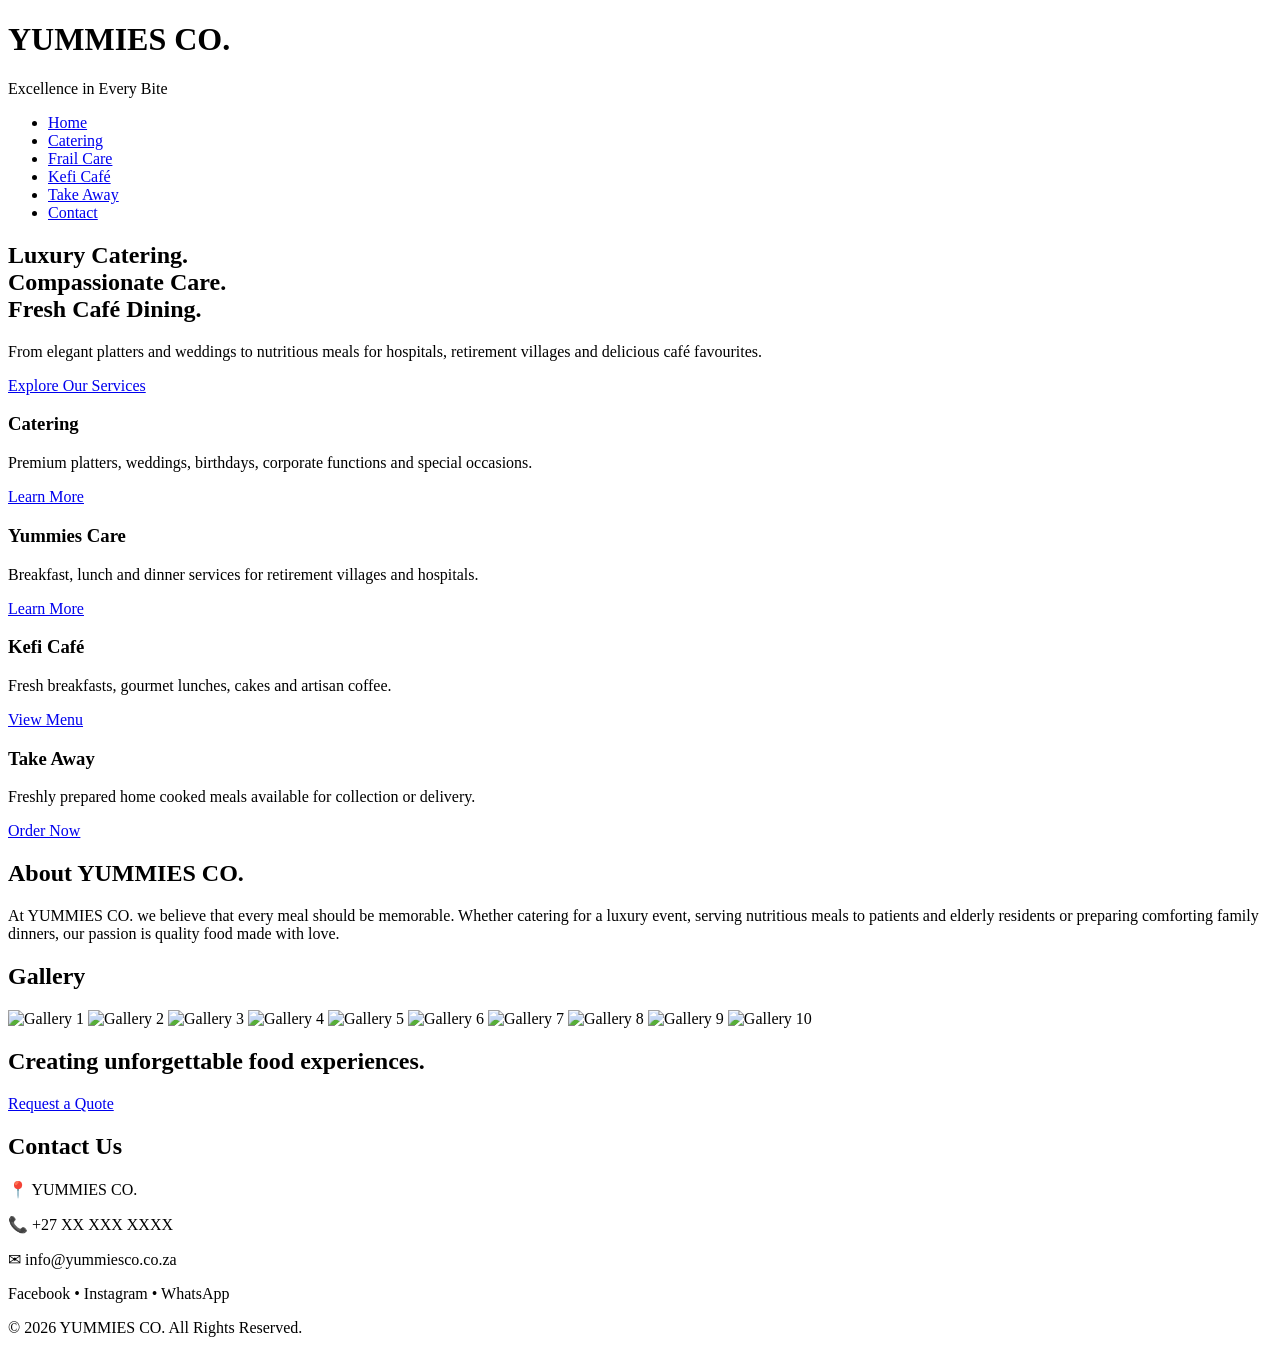
==== index.html @ e71e8993 "Create index.html" ====
<!DOCTYPE html>
<html lang="en">
<head>
<meta charset="UTF-8">
<meta name="viewport" content="width=device-width, initial-scale=1.0">
<title>YUMMIES CO | Catering • Care • Café • Take Away</title>

<link rel="stylesheet" href="style.css">

<link href="https://fonts.googleapis.com/css2?family=Cinzel:wght@400;600&family=Poppins:wght@300;400;500;600&display=swap" rel="stylesheet">

</head>

<body>

<header>

<div class="logo">
<h1>YUMMIES CO.</h1>
<p>Excellence in Every Bite</p>
</div>

<nav>
<ul>
<li><a href="index.html">Home</a></li>
<li><a href="catering.html">Catering</a></li>
<li><a href="frailcare.html">Frail Care</a></li>
<li><a href="kefi.html">Kefi Café</a></li>
<li><a href="takeaway.html">Take Away</a></li>
<li><a href="#contact">Contact</a></li>
</ul>
</nav>

</header>

<section class="hero">

<div class="hero-text">

<h2>Luxury Catering.<br>Compassionate Care.<br>Fresh Café Dining.</h2>

<p>
From elegant platters and weddings to nutritious meals for hospitals,
retirement villages and delicious café favourites.
</p>

<a href="catering.html" class="btn">
Explore Our Services
</a>

</div>

</section>

<section class="services">

<div class="card">
<h3>Catering</h3>

<p>
Premium platters, weddings, birthdays,
corporate functions and special occasions.
</p>

<a href="catering.html">Learn More</a>

</div>

<div class="card">
<h3>Yummies Care</h3>

<p>
Breakfast, lunch and dinner services for
retirement villages and hospitals.
</p>

<a href="frailcare.html">Learn More</a>

</div>

<div class="card">
<h3>Kefi Café</h3>

<p>
Fresh breakfasts, gourmet lunches,
cakes and artisan coffee.
</p>

<a href="kefi.html">View Menu</a>

</div>

<div class="card">
<h3>Take Away</h3>

<p>
Freshly prepared home cooked meals
available for collection or delivery.
</p>

<a href="takeaway.html">Order Now</a>

</div>

</section>

<section class="about">

<h2>About YUMMIES CO.</h2>

<p>

At YUMMIES CO. we believe that every meal should be memorable.
Whether catering for a luxury event, serving nutritious meals to
patients and elderly residents or preparing comforting family dinners,
our passion is quality food made with love.

</p>

</section>

<section class="gallery">

<h2>Gallery</h2>

<div class="gallery-grid">

<img src="images/home1.jpg" alt="Gallery 1">
<img src="images/home2.jpg" alt="Gallery 2">
<img src="images/home3.jpg" alt="Gallery 3">
<img src="images/home4.jpg" alt="Gallery 4">
<img src="images/home5.jpg" alt="Gallery 5">
<img src="images/home6.jpg" alt="Gallery 6">
<img src="images/home7.jpg" alt="Gallery 7">
<img src="images/home8.jpg" alt="Gallery 8">
<img src="images/home9.jpg" alt="Gallery 9">
<img src="images/home10.jpg" alt="Gallery 10">

</div>

</section>

<section class="cta">

<h2>Creating unforgettable food experiences.</h2>

<a href="catering.html" class="btn">
Request a Quote
</a>

</section>

<footer id="contact">

<h2>Contact Us</h2>

<p>📍 YUMMIES CO.</p>

<p>📞 +27 XX XXX XXXX</p>

<p>✉ info@yummiesco.co.za</p>

<p>
Facebook • Instagram • WhatsApp
</p>

<p>

© 2026 YUMMIES CO. All Rights Reserved.

</p>

</footer>

<script src="script.js"></script>

</body>
</html>
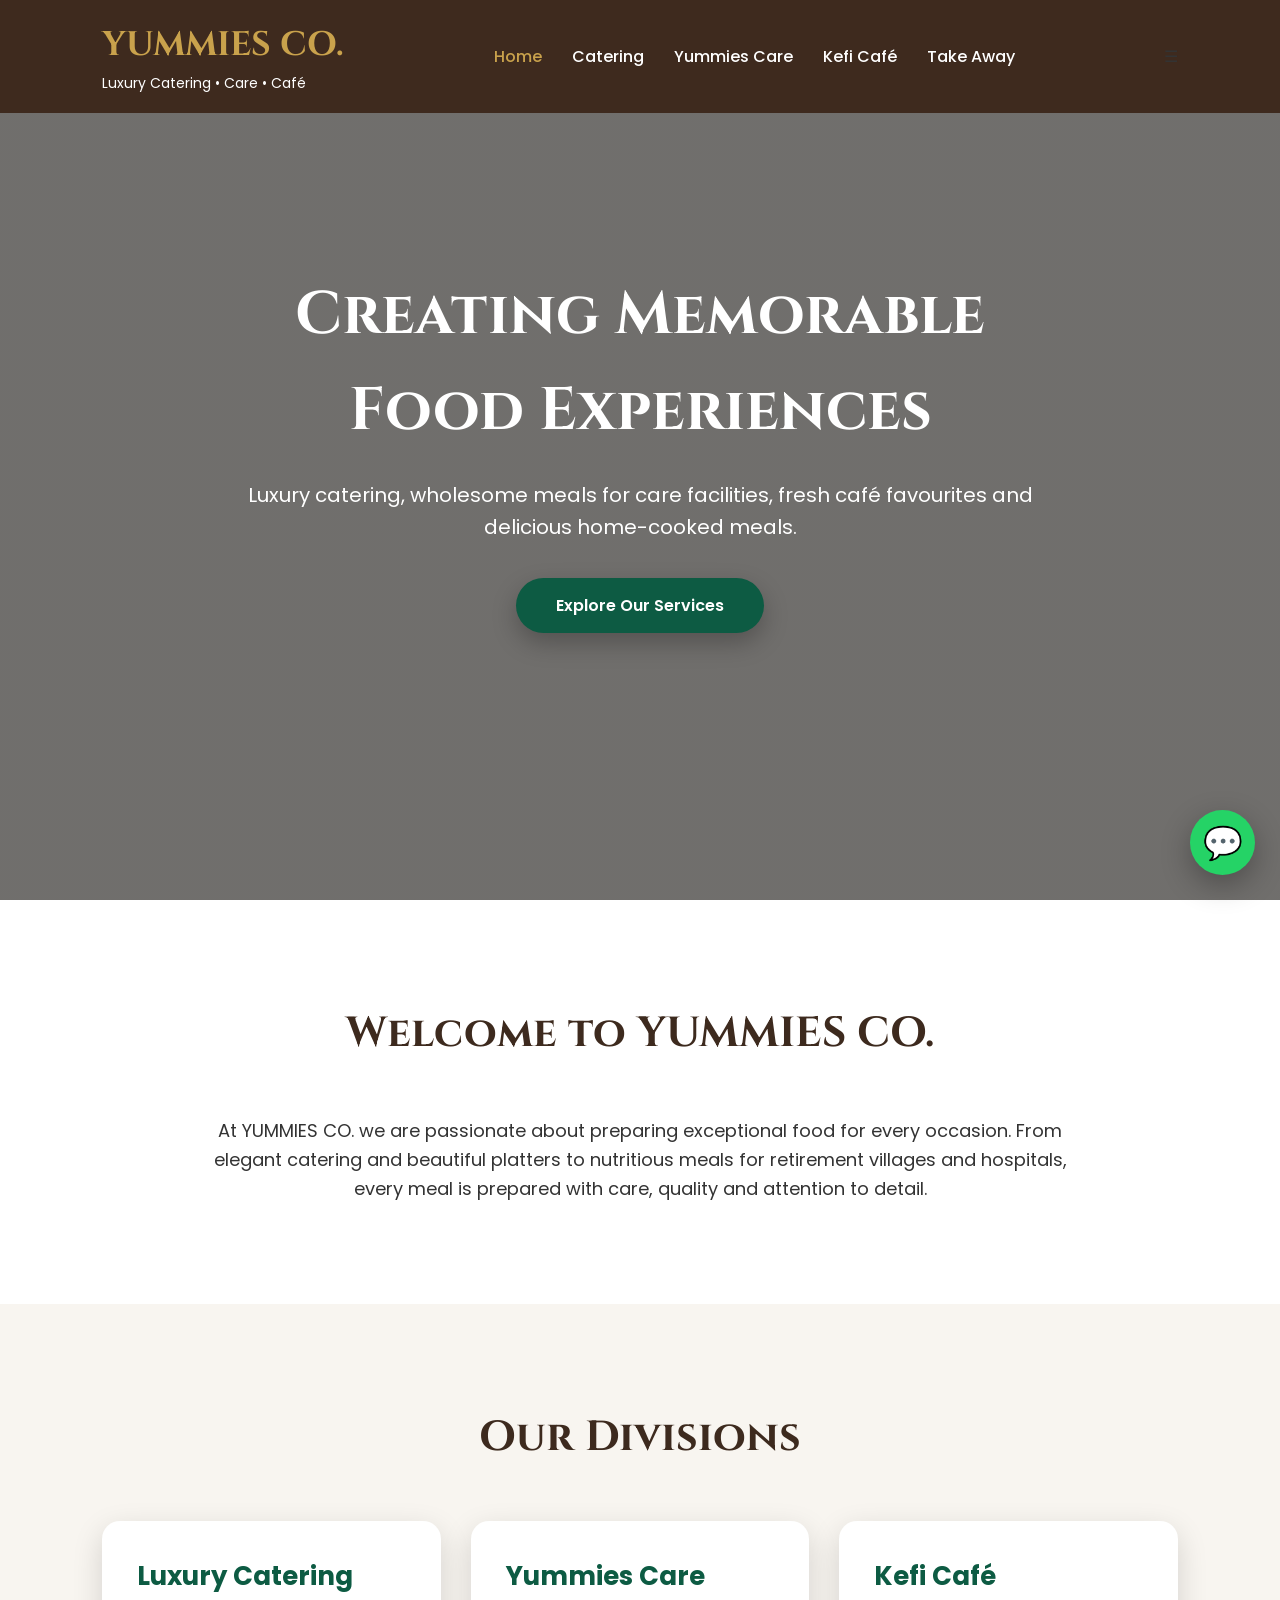
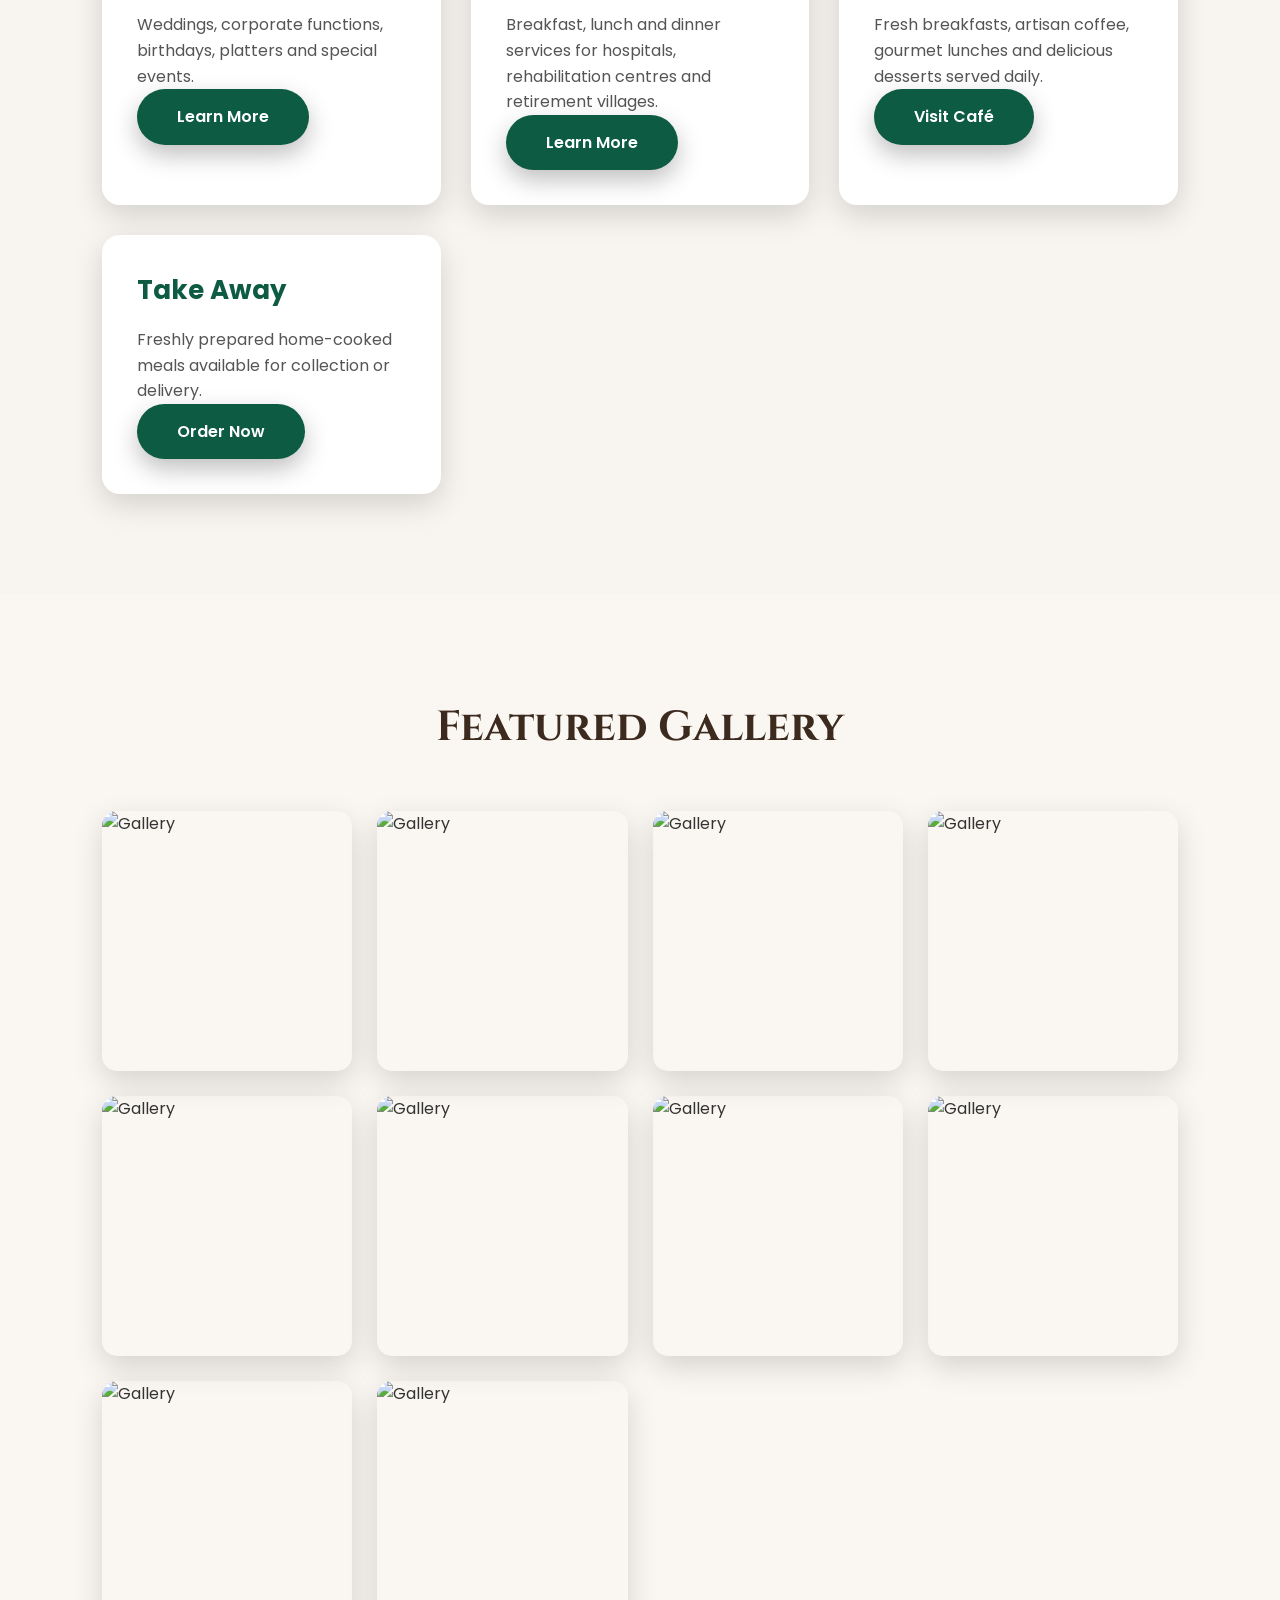
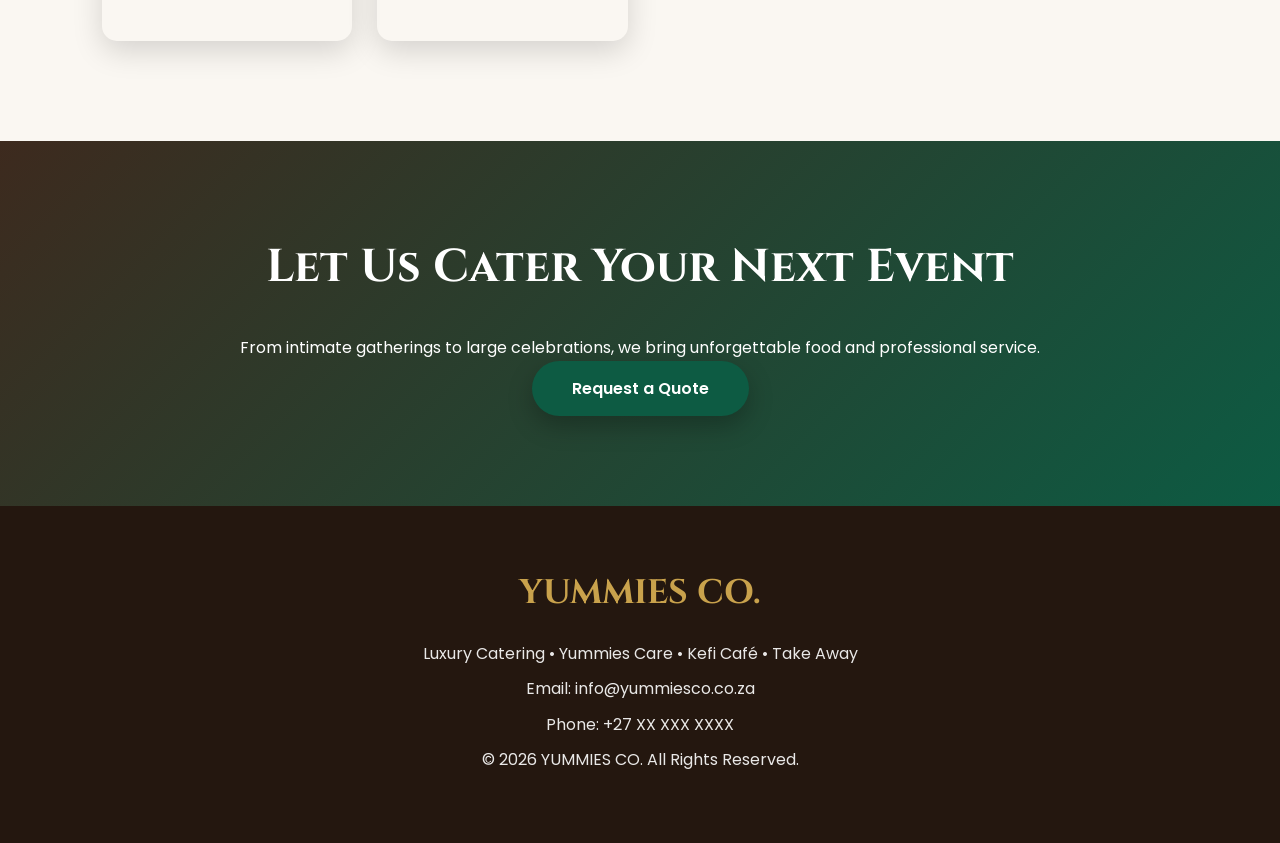
==== commit 8135140a: "Update index.html" ====
--- a/index.html
+++ b/index.html
@@ -3,11 +3,12 @@
 <head>
 <meta charset="UTF-8">
 <meta name="viewport" content="width=device-width, initial-scale=1.0">
-<title>YUMMIES CO | Catering • Care • Café • Take Away</title>
+
+<title>YUMMIES CO.</title>
 
 <link rel="stylesheet" href="style.css">
 
-<link href="https://fonts.googleapis.com/css2?family=Cinzel:wght@400;600&family=Poppins:wght@300;400;500;600&display=swap" rel="stylesheet">
+<link href="https://fonts.googleapis.com/css2?family=Cinzel:wght@500;700&family=Poppins:wght@300;400;500;600&display=swap" rel="stylesheet">
 
 </head>
 
@@ -17,17 +18,16 @@
 
 <div class="logo">
 <h1>YUMMIES CO.</h1>
-<p>Excellence in Every Bite</p>
+<p>Luxury Catering • Care • Café</p>
 </div>
 
 <nav>
 <ul>
-<li><a href="index.html">Home</a></li>
+<li><a href="index.html" class="active">Home</a></li>
 <li><a href="catering.html">Catering</a></li>
-<li><a href="frailcare.html">Frail Care</a></li>
+<li><a href="frailcare.html">Yummies Care</a></li>
 <li><a href="kefi.html">Kefi Café</a></li>
 <li><a href="takeaway.html">Take Away</a></li>
-<li><a href="#contact">Contact</a></li>
 </ul>
 </nav>
 
@@ -37,11 +37,11 @@
 
 <div class="hero-text">
 
-<h2>Luxury Catering.<br>Compassionate Care.<br>Fresh Café Dining.</h2>
+<h1>Creating Memorable Food Experiences</h1>
 
 <p>
-From elegant platters and weddings to nutritious meals for hospitals,
-retirement villages and delicious café favourites.
+Luxury catering, wholesome meals for care facilities,
+fresh café favourites and delicious home-cooked meals.
 </p>
 
 <a href="catering.html" class="btn">
@@ -52,89 +52,98 @@
 
 </section>
 
+<section class="about">
+
+<h2>Welcome to YUMMIES CO.</h2>
+
+<p>
+
+At YUMMIES CO. we are passionate about preparing exceptional food for every occasion. From elegant catering and beautiful platters to nutritious meals for retirement villages and hospitals, every meal is prepared with care, quality and attention to detail.
+
+</p>
+
+</section>
+
 <section class="services">
 
+<h2>Our Divisions</h2>
+
+<div class="service-grid">
+
 <div class="card">
-<h3>Catering</h3>
+
+<h3>Luxury Catering</h3>
 
 <p>
-Premium platters, weddings, birthdays,
-corporate functions and special occasions.
+Weddings, corporate functions, birthdays, platters and special events.
 </p>
 
-<a href="catering.html">Learn More</a>
+<a class="btn" href="catering.html">Learn More</a>
 
 </div>
 
 <div class="card">
+
 <h3>Yummies Care</h3>
 
 <p>
-Breakfast, lunch and dinner services for
-retirement villages and hospitals.
+
+Breakfast, lunch and dinner services for hospitals, rehabilitation centres and retirement villages.
+
 </p>
 
-<a href="frailcare.html">Learn More</a>
+<a class="btn" href="frailcare.html">Learn More</a>
 
 </div>
 
 <div class="card">
+
 <h3>Kefi Café</h3>
 
 <p>
-Fresh breakfasts, gourmet lunches,
-cakes and artisan coffee.
+
+Fresh breakfasts, artisan coffee, gourmet lunches and delicious desserts served daily.
+
 </p>
 
-<a href="kefi.html">View Menu</a>
+<a class="btn" href="kefi.html">Visit Café</a>
 
 </div>
 
 <div class="card">
+
 <h3>Take Away</h3>
 
 <p>
-Freshly prepared home cooked meals
-available for collection or delivery.
+
+Freshly prepared home-cooked meals available for collection or delivery.
+
 </p>
 
-<a href="takeaway.html">Order Now</a>
+<a class="btn" href="takeaway.html">Order Now</a>
+
+</div>
 
 </div>
 
 </section>
 
-<section class="about">
-
-<h2>About YUMMIES CO.</h2>
-
-<p>
-
-At YUMMIES CO. we believe that every meal should be memorable.
-Whether catering for a luxury event, serving nutritious meals to
-patients and elderly residents or preparing comforting family dinners,
-our passion is quality food made with love.
-
-</p>
-
-</section>
-
 <section class="gallery">
 
-<h2>Gallery</h2>
+<h2>Featured Gallery</h2>
 
 <div class="gallery-grid">
 
-<img src="images/home1.jpg" alt="Gallery 1">
-<img src="images/home2.jpg" alt="Gallery 2">
-<img src="images/home3.jpg" alt="Gallery 3">
-<img src="images/home4.jpg" alt="Gallery 4">
-<img src="images/home5.jpg" alt="Gallery 5">
-<img src="images/home6.jpg" alt="Gallery 6">
-<img src="images/home7.jpg" alt="Gallery 7">
-<img src="images/home8.jpg" alt="Gallery 8">
-<img src="images/home9.jpg" alt="Gallery 9">
-<img src="images/home10.jpg" alt="Gallery 10">
+<img src="home1.jpg" alt="Gallery">
+<img src="home2.jpg" alt="Gallery">
+<img src="home3.jpg" alt="Gallery">
+<img src="home4.jpg" alt="Gallery">
+<img src="home5.jpg" alt="Gallery">
+<img src="home6.jpg" alt="Gallery">
+<img src="home7.jpg" alt="Gallery">
+<img src="home8.jpg" alt="Gallery">
+<img src="home9.jpg" alt="Gallery">
+<img src="home10.jpg" alt="Gallery">
 
 </div>
 
@@ -142,7 +151,13 @@
 
 <section class="cta">
 
-<h2>Creating unforgettable food experiences.</h2>
+<h2>Let Us Cater Your Next Event</h2>
+
+<p>
+
+From intimate gatherings to large celebrations, we bring unforgettable food and professional service.
+
+</p>
 
 <a href="catering.html" class="btn">
 Request a Quote
@@ -150,25 +165,17 @@
 
 </section>
 
-<footer id="contact">
+<footer>
 
-<h2>Contact Us</h2>
+<h3>YUMMIES CO.</h3>
 
-<p>📍 YUMMIES CO.</p>
+<p>Luxury Catering • Yummies Care • Kefi Café • Take Away</p>
 
-<p>📞 +27 XX XXX XXXX</p>
+<p>Email: info@yummiesco.co.za</p>
 
-<p>✉ info@yummiesco.co.za</p>
+<p>Phone: +27 XX XXX XXXX</p>
 
-<p>
-Facebook • Instagram • WhatsApp
-</p>
-
-<p>
-
-© 2026 YUMMIES CO. All Rights Reserved.
-
-</p>
+<p>&copy; <span class="year">2026</span> YUMMIES CO. All Rights Reserved.</p>
 
 </footer>
 
--- a/style.css
+++ b/style.css
@@ -0,0 +1,991 @@
+/* ===================================
+   YUMMIES CO.
+   Luxury Website Styles
+   =================================== */
+
+*{
+margin:0;
+padding:0;
+box-sizing:border-box;
+}
+
+html{
+scroll-behavior:smooth;
+}
+
+body{
+font-family:'Poppins',sans-serif;
+background:#f8f5f0;
+color:#333;
+line-height:1.6;
+}
+
+/* COLOURS */
+
+:root{
+
+--emerald:#0d5b43;
+--brown:#3d2a1e;
+--gold:#c9a24c;
+--cream:#faf7f2;
+--white:#ffffff;
+--shadow:0 10px 30px rgba(0,0,0,.15);
+
+}
+
+/* HEADER */
+
+header{
+
+position:fixed;
+top:0;
+left:0;
+width:100%;
+background:rgba(61,42,30,.95);
+display:flex;
+justify-content:space-between;
+align-items:center;
+padding:18px 8%;
+z-index:999;
+
+}
+
+.logo h1{
+
+font-family:'Cinzel',serif;
+font-size:34px;
+color:var(--gold);
+
+}
+
+.logo p{
+
+font-size:14px;
+color:white;
+
+}
+
+nav ul{
+
+display:flex;
+list-style:none;
+gap:30px;
+
+}
+
+nav a{
+
+text-decoration:none;
+color:white;
+font-weight:500;
+transition:.3s;
+
+}
+
+nav a:hover{
+
+color:var(--gold);
+
+}
+
+.active{
+
+color:var(--gold);
+
+}
+
+/* HERO */
+
+.hero{
+
+height:100vh;
+
+display:flex;
+justify-content:center;
+align-items:center;
+text-align:center;
+
+padding:40px;
+
+background:
+
+linear-gradient(rgba(0,0,0,.55),
+rgba(0,0,0,.55)),
+
+url(images/hero.jpg);
+
+background-size:cover;
+background-position:center;
+
+}
+
+.hero-text{
+
+max-width:800px;
+
+}
+
+.hero h1,
+.hero h2{
+
+font-family:'Cinzel',serif;
+font-size:60px;
+color:white;
+margin-bottom:20px;
+
+}
+
+.hero p{
+
+font-size:20px;
+color:white;
+margin-bottom:35px;
+
+}
+
+.btn{
+
+display:inline-block;
+padding:15px 40px;
+background:var(--emerald);
+color:white;
+text-decoration:none;
+border-radius:40px;
+transition:.4s;
+font-weight:600;
+border:none;
+cursor:pointer;
+
+}
+
+.btn:hover{
+
+background:var(--gold);
+color:black;
+transform:translateY(-3px);
+
+}
+
+/* SECTIONS */
+
+section{
+
+padding:90px 8%;
+
+}
+
+section h2{
+
+text-align:center;
+font-family:'Cinzel',serif;
+font-size:42px;
+margin-bottom:50px;
+color:var(--brown);
+
+}
+
+/* CARDS */
+
+.service-grid{
+
+display:grid;
+grid-template-columns:repeat(auto-fit,minmax(280px,1fr));
+gap:30px;
+
+}
+
+.card{
+
+background:white;
+padding:35px;
+border-radius:18px;
+box-shadow:var(--shadow);
+transition:.4s;
+
+}
+
+.card:hover{
+
+transform:translateY(-10px);
+
+}
+
+.card h3{
+
+font-size:26px;
+margin-bottom:15px;
+color:var(--emerald);
+
+}
+
+.card p{
+
+color:#555;
+
+}
+
+/* ABOUT */
+
+.about{
+
+background:white;
+
+}
+/* ===========================================
+   YUMMIES CO.
+   PART 2
+   Buttons, Forms, Footer, CTA & Features
+===========================================*/
+
+/* FEATURES SECTION */
+
+.features{
+background:#ffffff;
+}
+
+.features .service-grid{
+margin-top:40px;
+}
+
+/* CONTACT SECTION */
+
+.contact{
+
+background:var(--emerald);
+color:white;
+text-align:center;
+
+}
+
+.contact h2{
+
+color:white;
+margin-bottom:40px;
+
+}
+
+.contact form{
+
+max-width:800px;
+margin:auto;
+
+display:flex;
+flex-direction:column;
+gap:20px;
+
+}
+
+.contact input,
+.contact textarea{
+
+width:100%;
+padding:18px;
+
+border:none;
+
+border-radius:12px;
+
+font-size:16px;
+
+font-family:'Poppins',sans-serif;
+
+outline:none;
+
+}
+
+.contact textarea{
+
+resize:vertical;
+min-height:180px;
+
+}
+
+.contact button{
+
+width:220px;
+margin:auto;
+
+}
+
+/* CALL TO ACTION */
+
+.cta{
+
+background:linear-gradient(
+135deg,
+var(--brown),
+var(--emerald));
+
+text-align:center;
+
+color:white;
+
+}
+
+.cta h2{
+
+color:white;
+font-size:46px;
+margin-bottom:30px;
+
+}
+
+/* FOOTER */
+
+footer{
+
+background:#24170f;
+
+color:white;
+
+padding:60px 8%;
+
+text-align:center;
+
+}
+
+footer h3{
+
+font-family:'Cinzel',serif;
+
+font-size:34px;
+
+color:var(--gold);
+
+margin-bottom:20px;
+
+}
+
+footer p{
+
+margin:10px 0;
+
+opacity:.9;
+
+}
+
+footer a{
+
+color:white;
+
+text-decoration:none;
+
+transition:.3s;
+
+}
+
+footer a:hover{
+
+color:var(--gold);
+
+}
+
+/* IMAGE HOVER */
+
+.gallery img{
+
+cursor:pointer;
+
+}
+
+.gallery img:hover{
+
+box-shadow:
+
+0 20px 45px rgba(0,0,0,.30);
+
+}
+
+/* BUTTONS */
+
+button{
+
+font-family:'Poppins',sans-serif;
+
+}
+
+.btn{
+
+box-shadow:
+
+0 10px 25px rgba(0,0,0,.25);
+
+}
+
+.btn:hover{
+
+box-shadow:
+
+0 15px 35px rgba(0,0,0,.35);
+
+}
+
+/* PAGE HERO IMAGES */
+
+.catering-hero{
+
+background:
+
+linear-gradient(rgba(0,0,0,.45),
+rgba(0,0,0,.45)),
+
+url(images/catering-banner.jpg);
+
+background-size:cover;
+background-position:center;
+
+}
+
+.care-hero{
+
+background:
+
+linear-gradient(rgba(0,0,0,.45),
+rgba(0,0,0,.45)),
+
+url(images/care-banner.jpg);
+
+background-size:cover;
+background-position:center;
+
+}
+
+.kefi-hero{
+
+background:
+
+linear-gradient(rgba(0,0,0,.45),
+rgba(0,0,0,.45)),
+
+url(images/kefi-banner.jpg);
+
+background-size:cover;
+background-position:center;
+
+}
+
+.takeaway-hero{
+
+background:
+
+linear-gradient(rgba(0,0,0,.45),
+rgba(0,0,0,.45)),
+
+url(images/takeaway-banner.jpg);
+
+background-size:cover;
+background-position:center;
+
+}
+
+/* SCROLLBAR */
+
+::-webkit-scrollbar{
+
+width:12px;
+
+}
+
+::-webkit-scrollbar-track{
+
+background:#efe8de;
+
+}
+
+::-webkit-scrollbar-thumb{
+
+background:var(--emerald);
+
+border-radius:20px;
+
+}
+
+::-webkit-scrollbar-thumb:hover{
+
+background:var(--brown);
+
+}
+
+/* LINKS */
+
+a{
+
+transition:.3s ease;
+
+}
+
+/* SECTION SPACING */
+
+.services,
+.gallery,
+.about,
+.features{
+
+padding-top:100px;
+padding-bottom:100px;
+
+}
+
+/* CARDS */
+
+.card{
+
+overflow:hidden;
+
+}
+
+.card:hover{
+
+border-bottom:6px solid var(--gold);
+
+}
+
+/* LOGO */
+
+.logo{
+
+cursor:pointer;
+
+}
+
+/* NAVIGATION */
+
+nav ul li{
+
+position:relative;
+
+}
+
+nav ul li::after{
+
+content:"";
+
+position:absolute;
+
+left:0;
+bottom:-6px;
+
+width:0;
+
+height:3px;
+
+background:var(--gold);
+
+transition:.3s;
+
+}
+
+nav ul li:hover::after{
+
+width:100%;
+
+}
+
+/* SMALL DIVIDER */
+
+.divider{
+
+width:120px;
+
+height:4px;
+
+background:var(--gold);
+
+margin:30px auto;
+
+border-radius:10px;
+
+}
+
+/* SHADOWS */
+
+.card,
+.gallery img,
+.btn{
+
+transition:.35s;
+
+}
+.about p{
+
+max-width:900px;
+margin:auto;
+font-size:18px;
+text-align:center;
+
+}
+
+/* GALLERY */
+
+.gallery{
+
+background:var(--cream);
+
+}
+
+.gallery-grid{
+
+display:grid;
+grid-template-columns:repeat(auto-fit,minmax(250px,1fr));
+gap:25px;
+
+}
+
+.gallery img{
+
+width:100%;
+height:260px;
+object-fit:cover;
+border-radius:15px;
+transition:.4s;
+box-shadow:var(--shadow);
+
+}
+
+.gallery img:hover{
+
+transform:scale(1.05);
+
+}
+/* ==========================================
+   YUMMIES CO.
+   PART 3 - Responsive & Animations
+==========================================*/
+
+/* Fade In Animation */
+
+.fade-in{
+opacity:0;
+transform:translateY(40px);
+transition:all .8s ease;
+}
+
+.fade-in.show{
+opacity:1;
+transform:translateY(0);
+}
+
+/* Floating WhatsApp Button */
+
+.whatsapp{
+
+position:fixed;
+
+bottom:25px;
+right:25px;
+
+width:65px;
+height:65px;
+
+border-radius:50%;
+
+background:#25D366;
+
+display:flex;
+justify-content:center;
+align-items:center;
+
+font-size:32px;
+
+color:white;
+
+text-decoration:none;
+
+box-shadow:0 10px 30px rgba(0,0,0,.3);
+
+z-index:999;
+
+transition:.3s;
+
+}
+
+.whatsapp:hover{
+
+transform:scale(1.1);
+
+}
+
+/* Back To Top Button */
+
+.top-btn{
+
+position:fixed;
+
+bottom:105px;
+right:25px;
+
+width:55px;
+height:55px;
+
+border-radius:50%;
+
+background:var(--emerald);
+
+color:white;
+
+display:flex;
+justify-content:center;
+align-items:center;
+
+font-size:22px;
+
+text-decoration:none;
+
+box-shadow:0 10px 25px rgba(0,0,0,.3);
+
+opacity:0;
+
+pointer-events:none;
+
+transition:.3s;
+
+}
+
+.top-btn.show{
+
+opacity:1;
+
+pointer-events:auto;
+
+}
+
+/* Hero Animation */
+
+.hero h1,
+.hero h2{
+
+animation:slideDown 1s ease;
+
+}
+
+.hero p{
+
+animation:fadeUp 1.2s ease;
+
+}
+
+.hero .btn{
+
+animation:fadeUp 1.4s ease;
+
+}
+
+@keyframes slideDown{
+
+from{
+
+opacity:0;
+transform:translateY(-60px);
+
+}
+
+to{
+
+opacity:1;
+transform:translateY(0);
+
+}
+
+}
+
+@keyframes fadeUp{
+
+from{
+
+opacity:0;
+transform:translateY(60px);
+
+}
+
+to{
+
+opacity:1;
+transform:translateY(0);
+
+}
+
+}
+
+/* Image Hover */
+
+.gallery img:hover{
+
+transform:scale(1.05) rotate(.5deg);
+
+}
+
+/* Cards */
+
+.card:hover{
+
+transform:translateY(-12px);
+
+}
+
+/* Tablet */
+
+@media(max-width:992px){
+
+header{
+
+flex-direction:column;
+
+padding:20px;
+
+}
+
+nav ul{
+
+flex-wrap:wrap;
+
+justify-content:center;
+
+gap:15px;
+
+}
+
+.hero h1,
+.hero h2{
+
+font-size:46px;
+
+}
+
+.hero p{
+
+font-size:18px;
+
+}
+
+section{
+
+padding:70px 5%;
+
+}
+
+}
+
+/* Mobile */
+
+@media(max-width:768px){
+
+header{
+
+padding:15px;
+
+}
+
+.logo h1{
+
+font-size:26px;
+
+}
+
+.logo p{
+
+font-size:12px;
+
+}
+
+nav ul{
+
+flex-direction:column;
+
+align-items:center;
+
+gap:10px;
+
+margin-top:15px;
+
+}
+
+.hero{
+
+height:auto;
+
+padding-top:180px;
+padding-bottom:100px;
+
+}
+
+.hero h1,
+.hero h2{
+
+font-size:36px;
+
+}
+
+.hero p{
+
+font-size:17px;
+
+}
+
+.btn{
+
+padding:14px 28px;
+
+}
+
+.gallery-grid{
+
+grid-template-columns:1fr;
+
+}
+
+.service-grid{
+
+grid-template-columns:1fr;
+
+}
+
+.contact form{
+
+width:100%;
+
+}
+
+footer{
+
+padding:40px 20px;
+
+}
+
+}
+
+/* Small Phones */
+
+@media(max-width:480px){
+
+.hero h1,
+.hero h2{
+
+font-size:30px;
+
+}
+
+section h2{
+
+font-size:30px;
+
+}
+
+.card{
+
+padding:25px;
+
+}
+
+}
+
+/* Utility */
+
+.text-center{
+
+text-align:center;
+
+}
+
+.mt-50{
+
+margin-top:50
